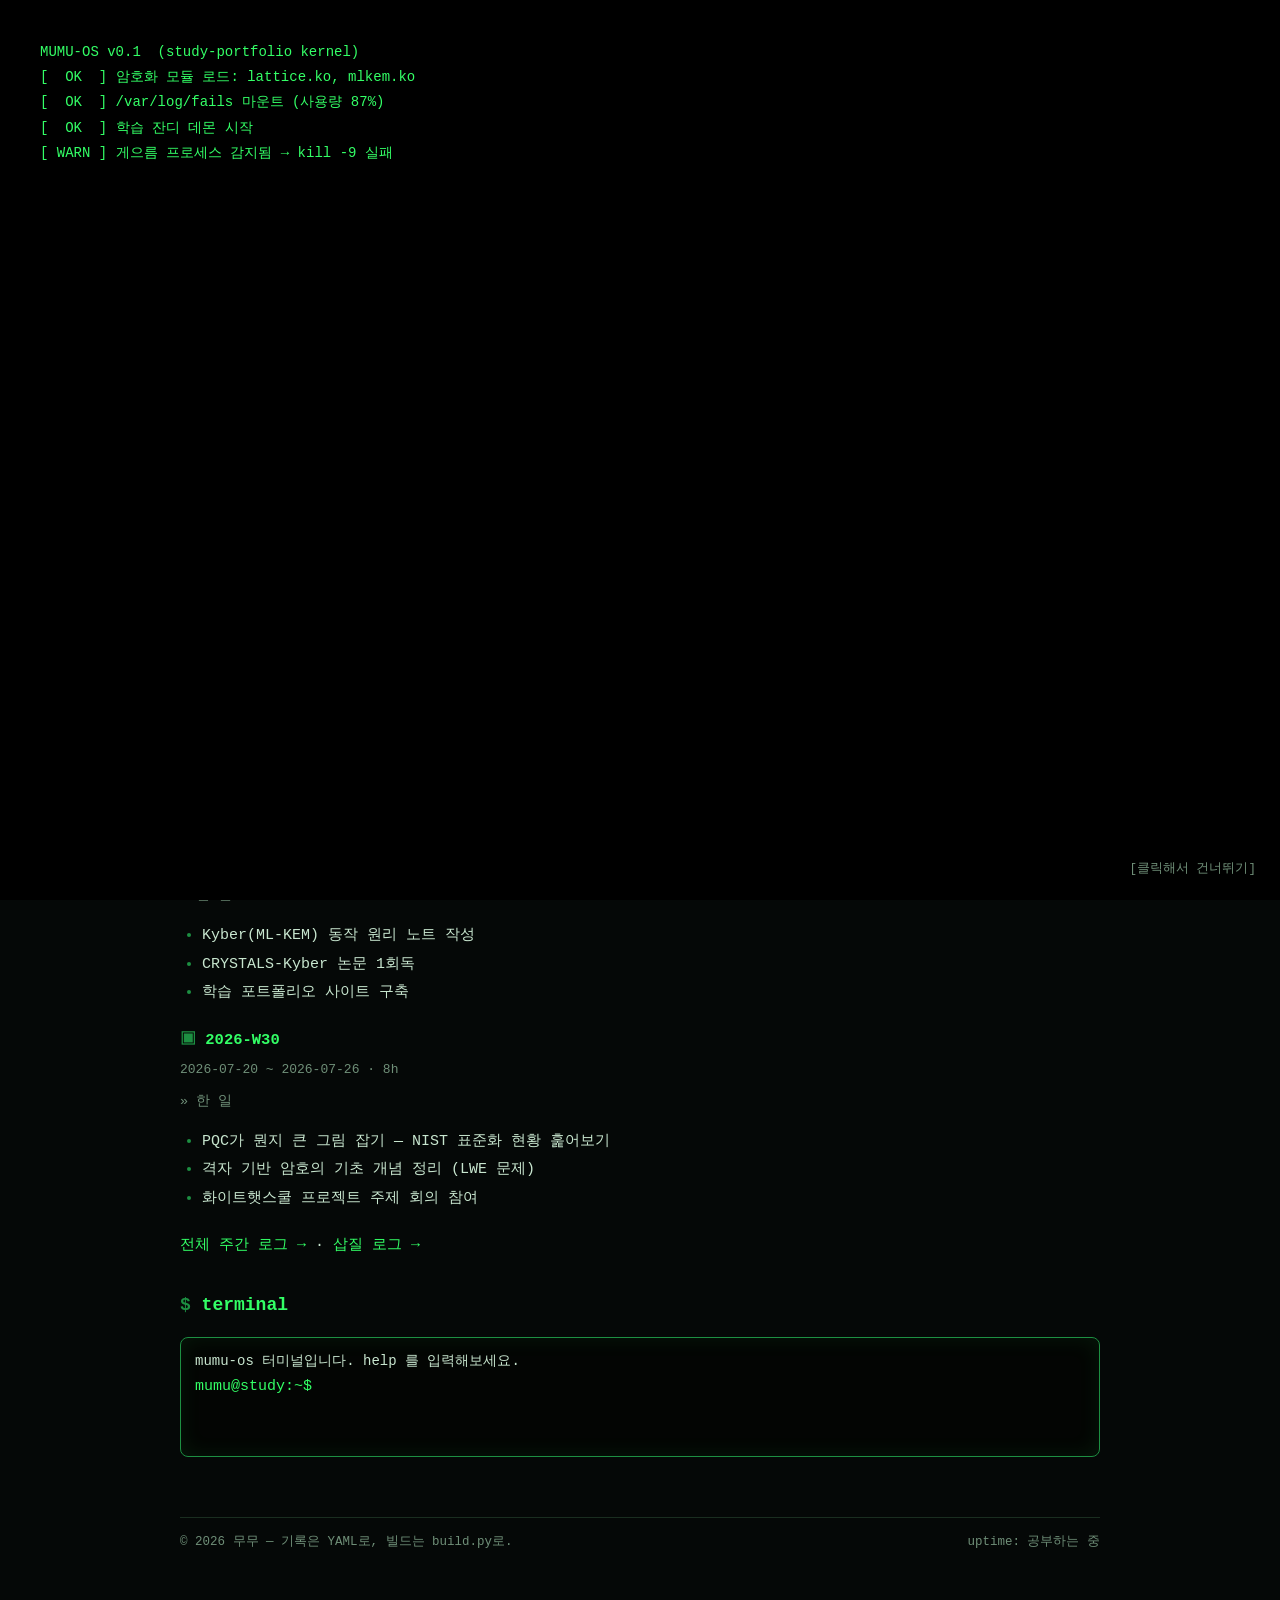
==== docs/index.html @ 10fd5789 "init: mumu-os study portfolio" ====
<!DOCTYPE html>
<html lang="ko">
<head>
<meta charset="utf-8">
<meta name="viewport" content="width=device-width, initial-scale=1">
<title>~/ — 무무 study log</title>
<link rel="stylesheet" href="assets/style.css">
</head>
<body>
<div id="boot"></div>
<div class="wrap">
<div class="titlebar">
  <span class="dot dot-r"></span><span class="dot dot-y"></span><span class="dot dot-g"></span>
  <span class="session">mumu@study: ~/</span>
</div>
<nav class="mainnav">
<a href="index.html" class="active">~/</a>
<a href="skills.html">skill-tree</a>
<a href="wiki/index.html">wiki/</a>
<a href="timeline.html">timeline</a>
<a href="logs.html">weekly.log</a>
<a href="fails.html">/var/log/fails</a>
<a href="me.html">~/.config/me</a>
<a href="about.html">whoami</a>
</nav>

<pre class="ascii"> __  __ _   _ __  __ _   _
|  \/  | | | |  \/  | | | |
| |\/| | | | | |\/| | | | |
| |  | | |_| | |  | | |_| |
|_|  |_|\___/|_|  |_|\___/  ── study log</pre>
<p class="subtitle">채소 무 해커의 학습 관제 센터 — 공부한 모든 것이 여기 기록됩니다.</p>

<div class="stats"><div class="stat"><div class="num">2</div><div class="lab">주간 로그</div></div><div class="stat"><div class="num">14</div><div class="lab">기록된 시간(h)</div></div><div class="stat"><div class="num">3</div><div class="lab">위키 노트</div></div><div class="stat"><div class="num">1</div><div class="lab">읽은 논문</div></div><div class="stat"><div class="num">1</div><div class="lab">삽질 기록</div></div></div>

<div class="panel"><p class="panel-title">학습 잔디</p><div class="heatmap"><div class="hm-cell" data-lv="0" data-tip="2026-W06: 기록 없음"></div><div class="hm-cell" data-lv="0" data-tip="2026-W07: 기록 없음"></div><div class="hm-cell" data-lv="0" data-tip="2026-W08: 기록 없음"></div><div class="hm-cell" data-lv="0" data-tip="2026-W09: 기록 없음"></div><div class="hm-cell" data-lv="0" data-tip="2026-W10: 기록 없음"></div><div class="hm-cell" data-lv="0" data-tip="2026-W11: 기록 없음"></div><div class="hm-cell" data-lv="0" data-tip="2026-W12: 기록 없음"></div><div class="hm-cell" data-lv="0" data-tip="2026-W13: 기록 없음"></div><div class="hm-cell" data-lv="0" data-tip="2026-W14: 기록 없음"></div><div class="hm-cell" data-lv="0" data-tip="2026-W15: 기록 없음"></div><div class="hm-cell" data-lv="0" data-tip="2026-W16: 기록 없음"></div><div class="hm-cell" data-lv="0" data-tip="2026-W17: 기록 없음"></div><div class="hm-cell" data-lv="0" data-tip="2026-W18: 기록 없음"></div><div class="hm-cell" data-lv="0" data-tip="2026-W19: 기록 없음"></div><div class="hm-cell" data-lv="0" data-tip="2026-W20: 기록 없음"></div><div class="hm-cell" data-lv="0" data-tip="2026-W21: 기록 없음"></div><div class="hm-cell" data-lv="0" data-tip="2026-W22: 기록 없음"></div><div class="hm-cell" data-lv="0" data-tip="2026-W23: 기록 없음"></div><div class="hm-cell" data-lv="0" data-tip="2026-W24: 기록 없음"></div><div class="hm-cell" data-lv="0" data-tip="2026-W25: 기록 없음"></div><div class="hm-cell" data-lv="0" data-tip="2026-W26: 기록 없음"></div><div class="hm-cell" data-lv="0" data-tip="2026-W27: 기록 없음"></div><div class="hm-cell" data-lv="0" data-tip="2026-W28: 기록 없음"></div><div class="hm-cell" data-lv="0" data-tip="2026-W29: 기록 없음"></div><div class="hm-cell" data-lv="3" data-tip="2026-W30: 8h"></div><div class="hm-cell" data-lv="2" data-tip="2026-W31: 6h"></div></div><div class="hm-legend">최근 26주 · 어두움=기록 없음 → 밝은 초록=8시간 이상 (잔디가 휑하다면, 그것도 데이터입니다)</div></div>

<div class="grid2">
  <div class="panel"><p class="panel-title">스킬 트리 진행률</p><div class="sk-progress"><span class="bar">████</span><span class="bar-empty">░░░░░░</span> 암호학 / PQC — 3/7 해금</div><div class="sk-progress"><span class="bar">██</span><span class="bar-empty">░░░░░░░░</span> 시스템 / 해킹 — 1/4 해금</div><div class="sk-progress"><span class="bar">███████</span><span class="bar-empty">░░░</span> CS 기초 — 2/3 해금</div>
    <p><a href="skills.html">전체 트리 보기 →</a></p></div>
  <div class="panel"><p class="panel-title">진행 중인 프로젝트</p>
    <ul class="loglist"><li><span class="date">2026-07 ~ 진행 중</span>화이트햇스쿨 3기 프로젝트 (주제 확정 전) <span class="t-tag">active</span></li><li><span class="date">2026-07-29</span>study-portfolio (이 사이트) <span class="t-tag">active</span></li></ul>
    <p><a href="timeline.html">타임라인 보기 →</a></p></div>
</div>

<h2>최근 로그</h2>
<div class="week-entry"><h3>2026-W31</h3><div class="week-meta">2026-07-27 ~ 2026-08-02 · 6h</div><h4>한 일</h4><ul><li>Kyber(ML-KEM) 동작 원리 노트 작성</li><li>CRYSTALS-Kyber 논문 1회독</li><li>학습 포트폴리오 사이트 구축</li></ul></div><div class="week-entry"><h3>2026-W30</h3><div class="week-meta">2026-07-20 ~ 2026-07-26 · 8h</div><h4>한 일</h4><ul><li>PQC가 뭔지 큰 그림 잡기 — NIST 표준화 현황 훑어보기</li><li>격자 기반 암호의 기초 개념 정리 (LWE 문제)</li><li>화이트햇스쿨 프로젝트 주제 회의 참여</li></ul></div>
<p><a href="logs.html">전체 주간 로그 →</a> · <a href="fails.html">삽질 로그 →</a></p>

<h2>terminal</h2>
<div class="term">
  <pre class="term-out" id="term-out"></pre>
  <form class="term-line" id="term-form"><span class="ps1">mumu@study:~$</span>
    <input class="term-input" id="term-in" autocomplete="off" spellcheck="false" aria-label="terminal input"></form>
</div>

<footer>
  <span>© 2026 무무 — 기록은 YAML로, 빌드는 build.py로.</span>
  <span>uptime: 공부하는 중</span>
</footer>
</div>
<!-- 뭔가 숨겨져 있습니다. 메인 화면의 터미널에서 ls -la -->
<script src="assets/main.js"></script>
</body>
</html>
---- docs/assets/style.css ----
/* ===== mumu-os terminal theme ===== */
:root {
  --green: #33ff66;
  --green-dim: #1d8f42;
  --green-faint: #0e3d20;
  --bg: #050807;
  --bg-panel: #0a100c;
  --bg-panel2: #0d1710;
  --fg: #c8e6cf;
  --fg-dim: #6f8f78;
  --amber: #ffcc66;
  --red: #ff5f56;
  --border: #1a2e20;
  --mono: "SF Mono", "JetBrains Mono", "D2Coding", "Menlo", "Consolas", monospace;
}

* { box-sizing: border-box; }

html { background: var(--bg); }

body {
  margin: 0;
  font-family: var(--mono);
  background: var(--bg);
  color: var(--fg);
  font-size: 15px;
  line-height: 1.7;
  min-height: 100vh;
}

/* subtle CRT scanlines — decorative only, must not hurt readability */
body::after {
  content: "";
  position: fixed;
  inset: 0;
  pointer-events: none;
  background: repeating-linear-gradient(
    0deg, rgba(0,0,0,0.10) 0px, rgba(0,0,0,0.10) 1px,
    transparent 1px, transparent 3px);
  z-index: 9999;
  opacity: .35;
}

pre, code, kbd, input, textarea, button { font-family: var(--mono); }

a { color: var(--green); text-decoration: none; }
a:hover { background: var(--green); color: #000; }

.wrap { max-width: 960px; margin: 0 auto; padding: 24px 20px 80px; }

/* ===== top bar ===== */
.titlebar {
  display: flex; align-items: center; gap: 8px;
  border: 1px solid var(--border);
  border-bottom: none;
  background: var(--bg-panel);
  padding: 8px 14px;
  border-radius: 8px 8px 0 0;
  font-size: 13px; color: var(--fg-dim);
}
.titlebar .dot { width: 11px; height: 11px; border-radius: 50%; display: inline-block; }
.dot-r { background: var(--red); } .dot-y { background: var(--amber); } .dot-g { background: var(--green); }
.titlebar .session { margin-left: 10px; }

nav.mainnav {
  border: 1px solid var(--border);
  background: var(--bg-panel);
  padding: 10px 14px;
  border-radius: 0 0 8px 8px;
  margin-bottom: 28px;
  display: flex; flex-wrap: wrap; gap: 4px 14px;
  font-size: 14px;
}
nav.mainnav a { color: var(--fg-dim); padding: 1px 4px; }
nav.mainnav a:hover { color: #000; background: var(--green); }
nav.mainnav a.active { color: var(--green); }
nav.mainnav a.active::before { content: "▸ "; }

/* ===== headings & prompt ===== */
h1, h2, h3 { color: var(--green); font-weight: 600; line-height: 1.35; }
h1 { font-size: 22px; margin: 30px 0 12px; }
h2 { font-size: 18px; margin: 34px 0 10px; }
h3 { font-size: 15.5px; margin: 24px 0 8px; color: var(--fg); }
h2::before, h1.prompt::before { content: "$ "; color: var(--green-dim); }

.subtitle { color: var(--fg-dim); margin-top: -6px; font-size: 14px; }

/* ===== panels ===== */
.panel {
  border: 1px solid var(--border);
  background: var(--bg-panel);
  border-radius: 8px;
  padding: 16px 18px;
  margin: 14px 0;
}
.panel .panel-title {
  color: var(--green-dim); font-size: 13px; letter-spacing: .06em;
  margin: 0 0 10px; text-transform: lowercase;
}
.panel .panel-title::before { content: "── "; }
.panel .panel-title::after { content: " ──"; }

.grid2 { display: grid; grid-template-columns: 1fr 1fr; gap: 14px; }
@media (max-width: 720px) { .grid2 { grid-template-columns: 1fr; } }

/* ===== ascii logo & mascot ===== */
pre.ascii {
  color: var(--green);
  text-shadow: 0 0 8px rgba(51,255,102,.45);
  font-family: "Menlo", "Consolas", "Courier New", monospace;
  line-height: 1.25;
  font-size: 15px;
  margin: 6px 0;
  overflow-x: auto;
}
pre.ascii.mascot { color: var(--fg); text-shadow: none; }
pre.ascii.mascot .leaf { color: var(--green); }

/* ===== stats row ===== */
.stats { display: flex; flex-wrap: wrap; gap: 12px; margin: 18px 0; }
.stat {
  flex: 1 1 120px;
  border: 1px solid var(--border);
  background: var(--bg-panel);
  border-radius: 8px; padding: 12px 14px;
}
.stat .num { font-size: 24px; color: var(--green); }
.stat .lab { font-size: 12.5px; color: var(--fg-dim); }

/* ===== heatmap ===== */
.heatmap { display: flex; gap: 4px; flex-wrap: wrap; align-items: flex-end; }
.hm-cell {
  width: 18px; height: 18px; border-radius: 3px;
  background: var(--green-faint);
  border: 1px solid var(--border);
  position: relative;
}
.hm-cell[data-lv="0"] { background: #0b120d; }
.hm-cell[data-lv="1"] { background: var(--green-faint); }
.hm-cell[data-lv="2"] { background: var(--green-dim); }
.hm-cell[data-lv="3"] { background: var(--green); box-shadow: 0 0 6px rgba(51,255,102,.5); }
.hm-cell:hover::after {
  content: attr(data-tip);
  position: absolute; bottom: 24px; left: 50%; transform: translateX(-50%);
  background: #000; color: var(--fg); border: 1px solid var(--border);
  padding: 3px 8px; font-size: 12px; white-space: nowrap; border-radius: 4px;
  z-index: 10;
}
.hm-legend { font-size: 12px; color: var(--fg-dim); margin-top: 6px; }

/* ===== lists / logs ===== */
ul { padding-left: 22px; }
li { margin: 3px 0; }
li::marker { color: var(--green-dim); }

.loglist { list-style: none; padding: 0; }
.loglist li { margin: 6px 0; }
.loglist .date { color: var(--fg-dim); margin-right: 10px; font-size: 13px; }

/* weekly log entry */
.week-entry { margin: 22px 0; }
.week-entry h3 { color: var(--green); }
.week-entry h3::before { content: "▣ "; color: var(--green-dim); }
.week-meta { color: var(--fg-dim); font-size: 13px; margin-bottom: 6px; }
.week-entry h4 { margin: 10px 0 2px; font-size: 13.5px; color: var(--fg-dim); font-weight: 400; }
.week-entry h4::before { content: "» "; }

/* ===== fails: log viewer ===== */
.faillog { border: 1px solid var(--border); background: #070b08; border-radius: 8px; padding: 6px 0; }
.faillog details { border-bottom: 1px dashed var(--border); padding: 8px 16px; }
.faillog details:last-child { border-bottom: none; }
.faillog summary { cursor: pointer; list-style: none; }
.faillog summary::-webkit-details-marker { display: none; }
.faillog summary .lv { color: var(--red); }
.faillog summary .ts { color: var(--fg-dim); }
.faillog summary:hover { color: var(--green); }
.faillog .body { margin: 8px 0 4px 12px; border-left: 2px solid var(--border); padding-left: 14px; }
.faillog .body b { color: var(--amber); font-weight: 400; }

/* ===== timeline ===== */
.timeline { list-style: none; padding: 0; margin: 20px 0; position: relative; }
.timeline::before {
  content: ""; position: absolute; left: 7px; top: 4px; bottom: 4px;
  width: 2px; background: var(--border);
}
.timeline li { padding: 0 0 22px 30px; position: relative; }
.timeline li::before {
  content: ""; position: absolute; left: 1px; top: 6px;
  width: 10px; height: 10px; border-radius: 50%;
  background: var(--bg); border: 2px solid var(--green-dim);
}
.timeline li.t-active::before { background: var(--green); border-color: var(--green); box-shadow: 0 0 8px rgba(51,255,102,.6); }
.timeline .t-date { color: var(--fg-dim); font-size: 13px; }
.timeline .t-tag { font-size: 12px; border: 1px solid var(--border); border-radius: 4px; padding: 0 6px; color: var(--fg-dim); margin-left: 8px; }
.timeline .t-title { color: var(--fg); }
.timeline .t-desc { color: var(--fg-dim); font-size: 13.5px; margin-top: 2px; }

/* ===== skill tree ===== */
.skilltree-svg { width: 100%; overflow-x: auto; }
.skilltree-svg svg { display: block; margin: 0 auto; }
.sk-node rect { fill: var(--bg-panel2); stroke: var(--border); rx: 6px; }
.sk-node text { fill: var(--fg-dim); font-family: var(--mono); font-size: 12.5px; }
.sk-node.done rect { fill: var(--green-faint); stroke: var(--green-dim); }
.sk-node.done text { fill: var(--green); }
.sk-node.learning rect { stroke: var(--green); animation: pulse 2s infinite; }
.sk-node.learning text { fill: var(--fg); }
.sk-node.locked rect { stroke-dasharray: 4 3; }
.sk-node.locked text { fill: #3d4f43; }
.sk-node a:hover rect { fill: var(--green-dim); }
.sk-edge { stroke: var(--border); stroke-width: 1.5; }
.sk-branch-label { fill: var(--green-dim); font-size: 13px; letter-spacing: .08em; }
@keyframes pulse {
  0%, 100% { stroke-opacity: 1; }
  50% { stroke-opacity: .35; }
}
.sk-progress { margin: 4px 0; font-size: 13.5px; }
.sk-progress .bar { color: var(--green); }
.sk-progress .bar-empty { color: #26382c; }

/* ===== wiki ===== */
.wiki-body { max-width: 760px; }
.wiki-body code, .me-conf code {
  background: var(--bg-panel2); border: 1px solid var(--border);
  border-radius: 4px; padding: 1px 5px; font-size: 13.5px;
}
.wiki-body pre { background: var(--bg-panel2); border: 1px solid var(--border); border-radius: 8px; padding: 12px 14px; overflow-x: auto; }
.wiki-body pre code { background: none; border: none; padding: 0; }
.wiki-body table { border-collapse: collapse; margin: 14px 0; }
.wiki-body th, .wiki-body td { border: 1px solid var(--border); padding: 6px 12px; font-size: 14px; }
.wiki-body th { color: var(--green); background: var(--bg-panel); }
.wiki-body blockquote { border-left: 3px solid var(--green-dim); margin: 12px 0; padding: 2px 16px; color: var(--fg-dim); }
a.wikilink::before { content: "[["; color: var(--green-dim); }
a.wikilink::after { content: "]]"; color: var(--green-dim); }
.backlinks { margin-top: 40px; }
.tagchip { font-size: 12px; border: 1px solid var(--border); border-radius: 10px; padding: 1px 9px; color: var(--fg-dim); margin-right: 6px; }

/* ===== me.html dotfiles ===== */
.me-conf {
  border: 1px solid var(--border); background: #070b08;
  border-radius: 8px; margin: 16px 0; overflow: hidden;
}
.me-conf .filehead {
  background: var(--bg-panel); padding: 6px 14px; font-size: 13px;
  color: var(--fg-dim); border-bottom: 1px solid var(--border);
}
.me-conf .filehead::before { content: "# ~/.config/me/"; color: var(--green-dim); }
.me-conf ul { list-style: none; margin: 10px 0; padding: 0 16px; }
.me-conf li::before { content: "─ "; color: var(--green-dim); }
.me-conf li.comment { color: var(--fg-dim); }
.me-conf li.comment::before { content: ""; }

/* ===== fake terminal ===== */
.term {
  border: 1px solid var(--green-dim);
  background: #030503;
  border-radius: 8px;
  padding: 12px 14px;
  margin: 20px 0;
  min-height: 120px;
  box-shadow: 0 0 22px rgba(51,255,102,.08) inset;
}
.term-out { white-space: pre-wrap; font-size: 14px; margin: 0; max-height: 300px; overflow-y: auto; }
.term-line { display: flex; align-items: baseline; gap: 6px; }
.term-line .ps1 { color: var(--green); white-space: nowrap; }
.term-input {
  flex: 1; background: none; border: none; outline: none;
  color: var(--fg); font-family: var(--mono); font-size: 14px; caret-color: var(--green);
}

/* ===== boot overlay ===== */
#boot {
  position: fixed; inset: 0; background: #000; z-index: 10000;
  padding: 40px; font-size: 14px; color: var(--green);
  cursor: pointer;
}
#boot pre { margin: 0; line-height: 1.8; }
#boot .skip { position: absolute; bottom: 20px; right: 24px; color: var(--fg-dim); font-size: 12.5px; }
.cursor::after { content: "█"; animation: blink 1s steps(1) infinite; }
@keyframes blink { 50% { opacity: 0; } }

/* ===== mascot dance (konami) ===== */
#mascot-dance {
  position: fixed; bottom: 10px; right: 16px; z-index: 10001;
  display: none;
}
#mascot-dance.on { display: block; animation: bounce .5s infinite alternate; }
@keyframes bounce { from { transform: translateY(0) rotate(-4deg); } to { transform: translateY(-16px) rotate(4deg); } }

/* ===== footer ===== */
footer {
  margin-top: 60px; border-top: 1px solid var(--border);
  padding-top: 14px; color: var(--fg-dim); font-size: 12.5px;
  display: flex; justify-content: space-between; flex-wrap: wrap; gap: 6px;
}

::selection { background: var(--green); color: #000; }
::-webkit-scrollbar { width: 10px; height: 10px; }
::-webkit-scrollbar-thumb { background: var(--border); border-radius: 5px; }
::-webkit-scrollbar-track { background: var(--bg); }
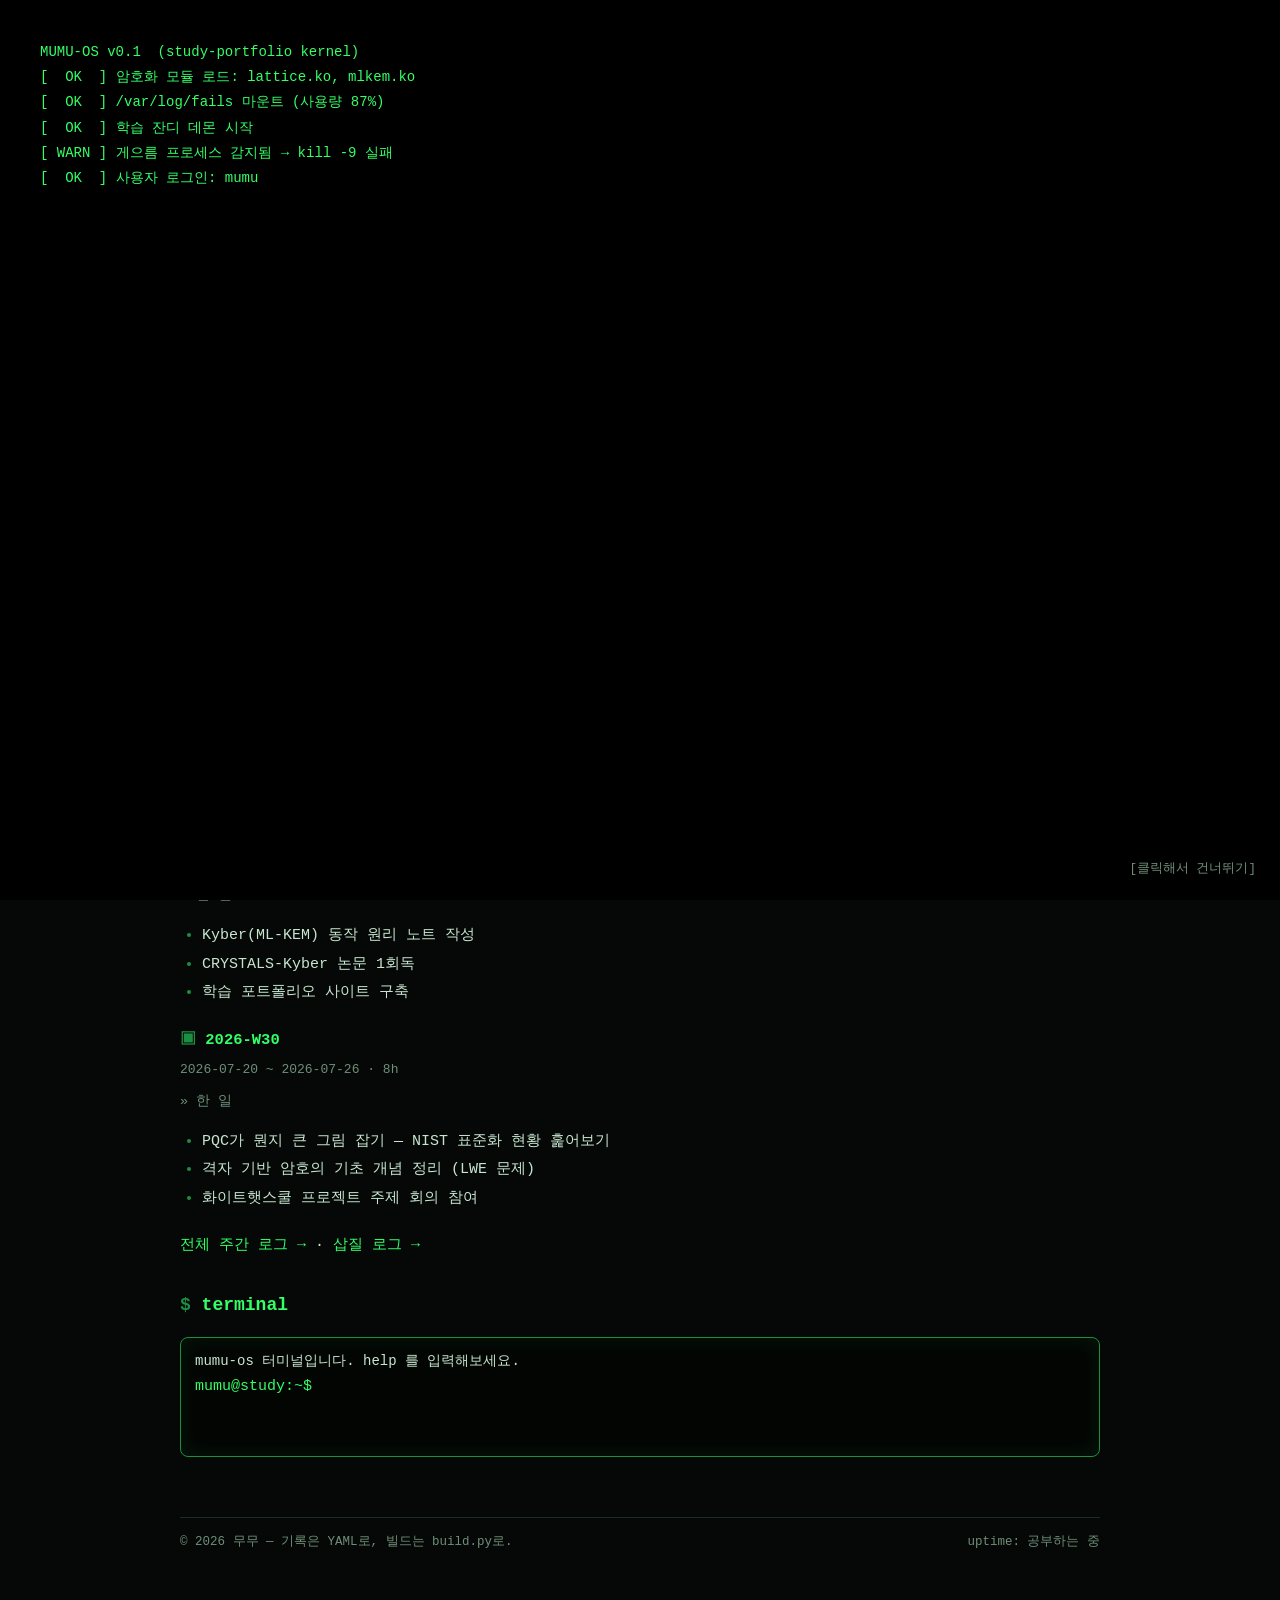
==== commit d23234fc: "skills: 트리 구조를 로드맵 원본대로 수정하고 Tools 브랜치 추가 - 암호 수학에서 블록 암호·해시와 전자 서명·공개키 암호 3갈래로 분기 - 해시와 전자 서명 + 타원 " ====
--- a/docs/index.html
+++ b/docs/index.html
@@ -29,14 +29,14 @@
 | |\/| | | | | |\/| | | | |
 | |  | | |_| | |  | | |_| |
 |_|  |_|\___/|_|  |_|\___/  ── study log</pre>
-<p class="subtitle">채소 무 해커의 학습 관제 센터 — 공부한 모든 것이 여기 기록됩니다.</p>
+<p class="subtitle">무의 학습 관제 센터 — 공부한 모든 것이 여기 기록됩니다.</p>
 
 <div class="stats"><div class="stat"><div class="num">2</div><div class="lab">주간 로그</div></div><div class="stat"><div class="num">14</div><div class="lab">기록된 시간(h)</div></div><div class="stat"><div class="num">3</div><div class="lab">위키 노트</div></div><div class="stat"><div class="num">1</div><div class="lab">읽은 논문</div></div><div class="stat"><div class="num">1</div><div class="lab">삽질 기록</div></div></div>
 
 <div class="panel"><p class="panel-title">학습 잔디</p><div class="heatmap"><div class="hm-cell" data-lv="0" data-tip="2026-W06: 기록 없음"></div><div class="hm-cell" data-lv="0" data-tip="2026-W07: 기록 없음"></div><div class="hm-cell" data-lv="0" data-tip="2026-W08: 기록 없음"></div><div class="hm-cell" data-lv="0" data-tip="2026-W09: 기록 없음"></div><div class="hm-cell" data-lv="0" data-tip="2026-W10: 기록 없음"></div><div class="hm-cell" data-lv="0" data-tip="2026-W11: 기록 없음"></div><div class="hm-cell" data-lv="0" data-tip="2026-W12: 기록 없음"></div><div class="hm-cell" data-lv="0" data-tip="2026-W13: 기록 없음"></div><div class="hm-cell" data-lv="0" data-tip="2026-W14: 기록 없음"></div><div class="hm-cell" data-lv="0" data-tip="2026-W15: 기록 없음"></div><div class="hm-cell" data-lv="0" data-tip="2026-W16: 기록 없음"></div><div class="hm-cell" data-lv="0" data-tip="2026-W17: 기록 없음"></div><div class="hm-cell" data-lv="0" data-tip="2026-W18: 기록 없음"></div><div class="hm-cell" data-lv="0" data-tip="2026-W19: 기록 없음"></div><div class="hm-cell" data-lv="0" data-tip="2026-W20: 기록 없음"></div><div class="hm-cell" data-lv="0" data-tip="2026-W21: 기록 없음"></div><div class="hm-cell" data-lv="0" data-tip="2026-W22: 기록 없음"></div><div class="hm-cell" data-lv="0" data-tip="2026-W23: 기록 없음"></div><div class="hm-cell" data-lv="0" data-tip="2026-W24: 기록 없음"></div><div class="hm-cell" data-lv="0" data-tip="2026-W25: 기록 없음"></div><div class="hm-cell" data-lv="0" data-tip="2026-W26: 기록 없음"></div><div class="hm-cell" data-lv="0" data-tip="2026-W27: 기록 없음"></div><div class="hm-cell" data-lv="0" data-tip="2026-W28: 기록 없음"></div><div class="hm-cell" data-lv="0" data-tip="2026-W29: 기록 없음"></div><div class="hm-cell" data-lv="3" data-tip="2026-W30: 8h"></div><div class="hm-cell" data-lv="2" data-tip="2026-W31: 6h"></div></div><div class="hm-legend">최근 26주 · 어두움=기록 없음 → 밝은 초록=8시간 이상 (잔디가 휑하다면, 그것도 데이터입니다)</div></div>
 
 <div class="grid2">
-  <div class="panel"><p class="panel-title">스킬 트리 진행률</p><div class="sk-progress"><span class="bar">████</span><span class="bar-empty">░░░░░░</span> 암호학 / PQC — 3/7 해금</div><div class="sk-progress"><span class="bar">██</span><span class="bar-empty">░░░░░░░░</span> 시스템 / 해킹 — 1/4 해금</div><div class="sk-progress"><span class="bar">███████</span><span class="bar-empty">░░░</span> CS 기초 — 2/3 해금</div>
+  <div class="panel"><p class="panel-title">스킬 트리 진행률</p><div class="sk-progress"><span class="bar"></span><span class="bar-empty">░░░░░░░░░░</span> Cryptography — 0/7 해금</div><div class="sk-progress"><span class="bar"></span><span class="bar-empty">░░░░░░░░░░</span> Tools — 0/5 해금</div>
     <p><a href="skills.html">전체 트리 보기 →</a></p></div>
   <div class="panel"><p class="panel-title">진행 중인 프로젝트</p>
     <ul class="loglist"><li><span class="date">2026-07 ~ 진행 중</span>화이트햇스쿨 3기 프로젝트 (주제 확정 전) <span class="t-tag">active</span></li><li><span class="date">2026-07-29</span>study-portfolio (이 사이트) <span class="t-tag">active</span></li></ul>
--- a/docs/assets/style.css
+++ b/docs/assets/style.css
@@ -197,7 +197,8 @@
 
 /* ===== skill tree ===== */
 .skilltree-svg { width: 100%; overflow-x: auto; }
-.skilltree-svg svg { display: block; margin: 0 auto; }
+.skilltree-svg svg { display: block; margin: 0 auto 18px; }
+.skilltree-svg svg:last-child { margin-bottom: 0; }
 .sk-node rect { fill: var(--bg-panel2); stroke: var(--border); rx: 6px; }
 .sk-node text { fill: var(--fg-dim); font-family: var(--mono); font-size: 12.5px; }
 .sk-node.done rect { fill: var(--green-faint); stroke: var(--green-dim); }
@@ -205,7 +206,7 @@
 .sk-node.learning rect { stroke: var(--green); animation: pulse 2s infinite; }
 .sk-node.learning text { fill: var(--fg); }
 .sk-node.locked rect { stroke-dasharray: 4 3; }
-.sk-node.locked text { fill: #3d4f43; }
+.sk-node.locked text { fill: var(--fg-dim); }
 .sk-node a:hover rect { fill: var(--green-dim); }
 .sk-edge { stroke: var(--border); stroke-width: 1.5; }
 .sk-branch-label { fill: var(--green-dim); font-size: 13px; letter-spacing: .08em; }
@@ -216,6 +217,11 @@
 .sk-progress { margin: 4px 0; font-size: 13.5px; }
 .sk-progress .bar { color: var(--green); }
 .sk-progress .bar-empty { color: #26382c; }
+
+.sk-topics { margin: 0 0 16px; }
+.sk-topics:last-child { margin-bottom: 0; }
+.sk-topics-head { color: var(--fg); font-size: 14px; margin-bottom: 6px; }
+.sk-topics .tagchip { display: inline-block; margin: 0 6px 6px 0; }
 
 /* ===== wiki ===== */
 .wiki-body { max-width: 760px; }
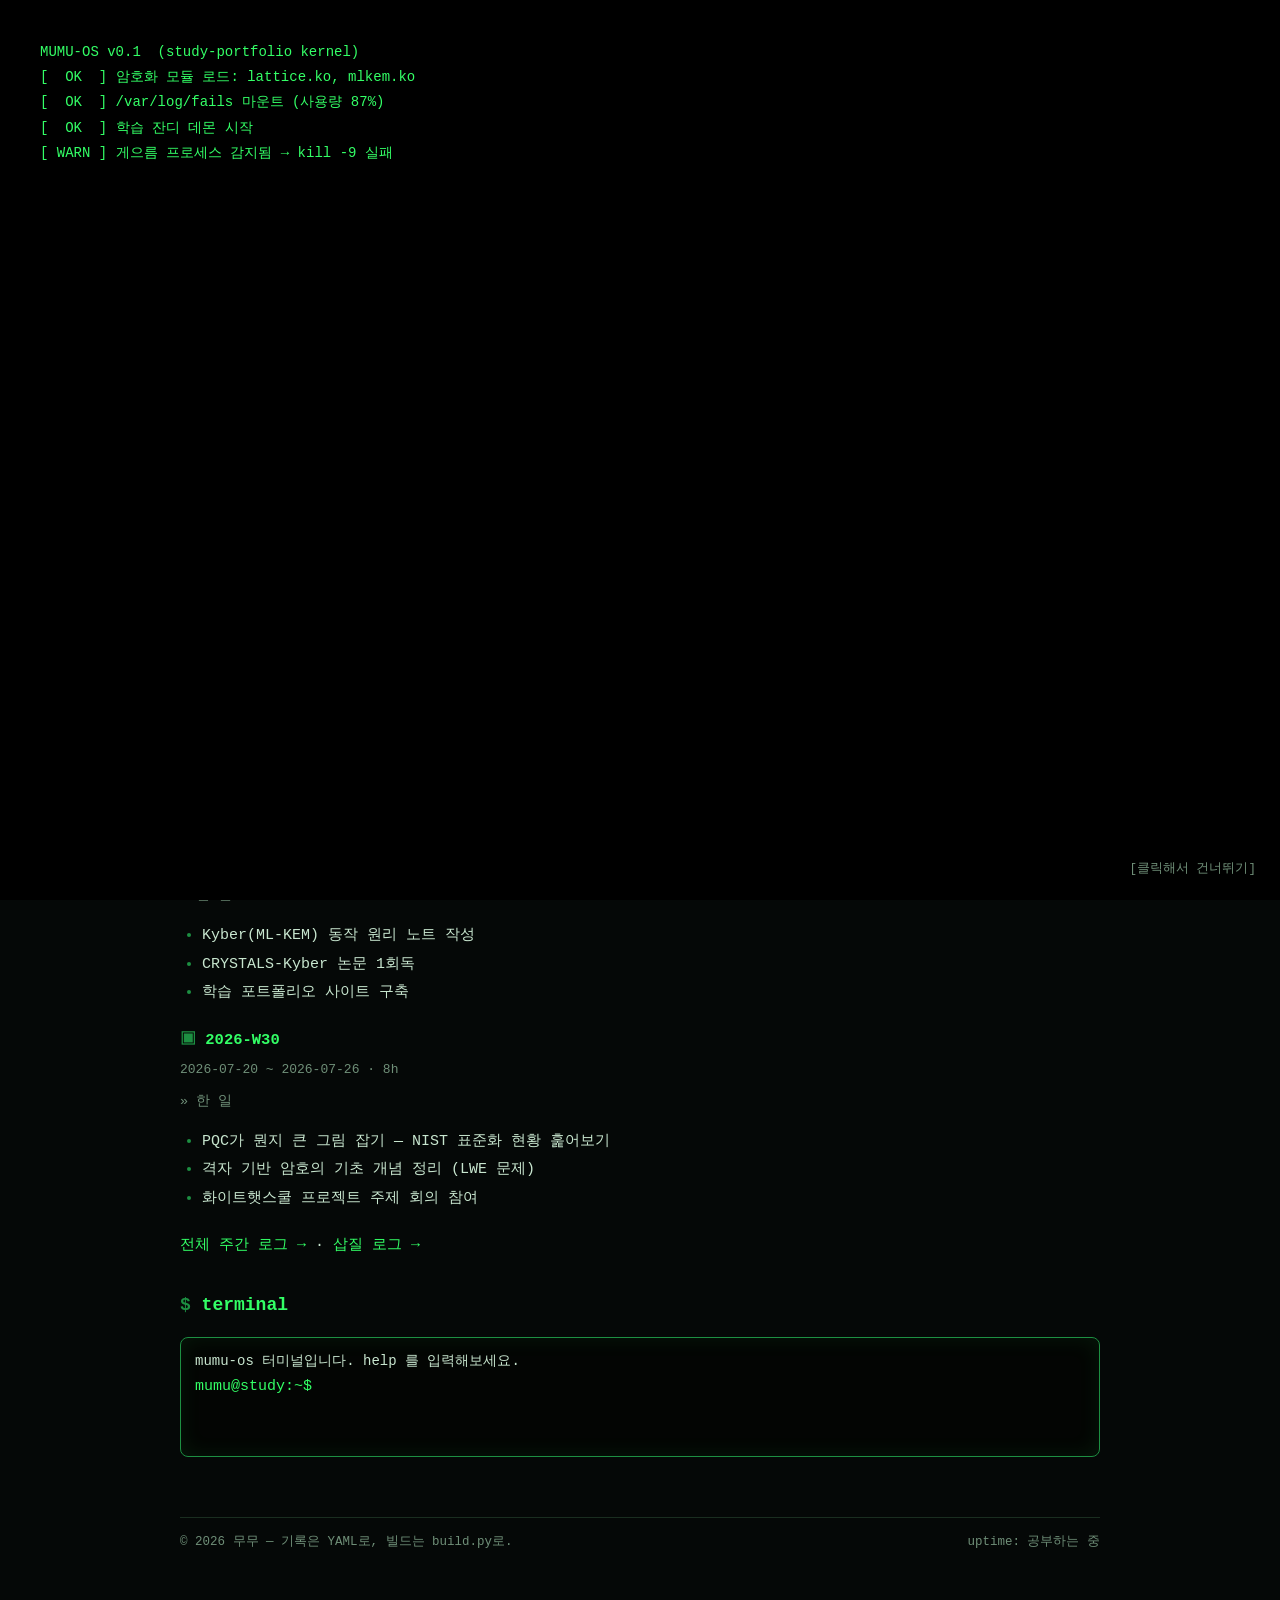
==== commit ac0ac10d: "notes: 옵시디언 볼트를 data/notes 로 직접 연동 build.py 가 옵시디언 문법을 그대로 해석하도록 변경: - 하위 폴더 재귀 스캔, `_`/`.` 폴더는 제외 -" ====
--- a/docs/index.html
+++ b/docs/index.html
@@ -33,10 +33,10 @@
 
 <div class="stats"><div class="stat"><div class="num">2</div><div class="lab">주간 로그</div></div><div class="stat"><div class="num">14</div><div class="lab">기록된 시간(h)</div></div><div class="stat"><div class="num">3</div><div class="lab">위키 노트</div></div><div class="stat"><div class="num">1</div><div class="lab">읽은 논문</div></div><div class="stat"><div class="num">1</div><div class="lab">삽질 기록</div></div></div>
 
-<div class="panel"><p class="panel-title">학습 잔디</p><div class="heatmap"><div class="hm-cell" data-lv="0" data-tip="2026-W06: 기록 없음"></div><div class="hm-cell" data-lv="0" data-tip="2026-W07: 기록 없음"></div><div class="hm-cell" data-lv="0" data-tip="2026-W08: 기록 없음"></div><div class="hm-cell" data-lv="0" data-tip="2026-W09: 기록 없음"></div><div class="hm-cell" data-lv="0" data-tip="2026-W10: 기록 없음"></div><div class="hm-cell" data-lv="0" data-tip="2026-W11: 기록 없음"></div><div class="hm-cell" data-lv="0" data-tip="2026-W12: 기록 없음"></div><div class="hm-cell" data-lv="0" data-tip="2026-W13: 기록 없음"></div><div class="hm-cell" data-lv="0" data-tip="2026-W14: 기록 없음"></div><div class="hm-cell" data-lv="0" data-tip="2026-W15: 기록 없음"></div><div class="hm-cell" data-lv="0" data-tip="2026-W16: 기록 없음"></div><div class="hm-cell" data-lv="0" data-tip="2026-W17: 기록 없음"></div><div class="hm-cell" data-lv="0" data-tip="2026-W18: 기록 없음"></div><div class="hm-cell" data-lv="0" data-tip="2026-W19: 기록 없음"></div><div class="hm-cell" data-lv="0" data-tip="2026-W20: 기록 없음"></div><div class="hm-cell" data-lv="0" data-tip="2026-W21: 기록 없음"></div><div class="hm-cell" data-lv="0" data-tip="2026-W22: 기록 없음"></div><div class="hm-cell" data-lv="0" data-tip="2026-W23: 기록 없음"></div><div class="hm-cell" data-lv="0" data-tip="2026-W24: 기록 없음"></div><div class="hm-cell" data-lv="0" data-tip="2026-W25: 기록 없음"></div><div class="hm-cell" data-lv="0" data-tip="2026-W26: 기록 없음"></div><div class="hm-cell" data-lv="0" data-tip="2026-W27: 기록 없음"></div><div class="hm-cell" data-lv="0" data-tip="2026-W28: 기록 없음"></div><div class="hm-cell" data-lv="0" data-tip="2026-W29: 기록 없음"></div><div class="hm-cell" data-lv="3" data-tip="2026-W30: 8h"></div><div class="hm-cell" data-lv="2" data-tip="2026-W31: 6h"></div></div><div class="hm-legend">최근 26주 · 어두움=기록 없음 → 밝은 초록=8시간 이상 (잔디가 휑하다면, 그것도 데이터입니다)</div></div>
+<div class="panel"><p class="panel-title">학습 잔디</p><div class="heatmap"><div class="hm-cell" data-lv="0" data-tip="2026-W09: 기록 없음"></div><div class="hm-cell" data-lv="0" data-tip="2026-W10: 기록 없음"></div><div class="hm-cell" data-lv="0" data-tip="2026-W11: 기록 없음"></div><div class="hm-cell" data-lv="0" data-tip="2026-W12: 기록 없음"></div><div class="hm-cell" data-lv="0" data-tip="2026-W13: 기록 없음"></div><div class="hm-cell" data-lv="0" data-tip="2026-W14: 기록 없음"></div><div class="hm-cell" data-lv="0" data-tip="2026-W15: 기록 없음"></div><div class="hm-cell" data-lv="0" data-tip="2026-W16: 기록 없음"></div><div class="hm-cell" data-lv="0" data-tip="2026-W17: 기록 없음"></div><div class="hm-cell" data-lv="0" data-tip="2026-W18: 기록 없음"></div><div class="hm-cell" data-lv="0" data-tip="2026-W19: 기록 없음"></div><div class="hm-cell" data-lv="0" data-tip="2026-W20: 기록 없음"></div><div class="hm-cell" data-lv="0" data-tip="2026-W21: 기록 없음"></div><div class="hm-cell" data-lv="0" data-tip="2026-W22: 기록 없음"></div><div class="hm-cell" data-lv="0" data-tip="2026-W23: 기록 없음"></div><div class="hm-cell" data-lv="0" data-tip="2026-W24: 기록 없음"></div><div class="hm-cell" data-lv="0" data-tip="2026-W25: 기록 없음"></div><div class="hm-cell" data-lv="0" data-tip="2026-W26: 기록 없음"></div><div class="hm-cell" data-lv="0" data-tip="2026-W27: 기록 없음"></div><div class="hm-cell" data-lv="0" data-tip="2026-W28: 기록 없음"></div><div class="hm-cell" data-lv="0" data-tip="2026-W29: 기록 없음"></div><div class="hm-cell" data-lv="3" data-tip="2026-W30: 8h"></div><div class="hm-cell" data-lv="2" data-tip="2026-W31: 6h"></div><div class="hm-cell" data-lv="0" data-tip="2026-W32: 기록 없음"></div><div class="hm-cell" data-lv="0" data-tip="2026-W33: 기록 없음"></div><div class="hm-cell" data-lv="0" data-tip="2026-W34: 기록 없음"></div></div><div class="hm-legend">최근 26주 · 어두움=기록 없음 → 밝은 초록=8시간 이상 (잔디가 휑하다면, 그것도 데이터입니다)</div></div>
 
 <div class="grid2">
-  <div class="panel"><p class="panel-title">스킬 트리 진행률</p><div class="sk-progress"><span class="bar"></span><span class="bar-empty">░░░░░░░░░░</span> Cryptography — 0/7 해금</div><div class="sk-progress"><span class="bar"></span><span class="bar-empty">░░░░░░░░░░</span> Tools — 0/5 해금</div>
+  <div class="panel"><p class="panel-title">스킬 트리 진행률</p><div class="sk-progress"><span class="bar"></span><span class="bar-empty">░░░░░░░░░░</span> Cryptography — 0/7 해금</div><div class="sk-progress"><span class="bar"></span><span class="bar-empty">░░░░░░░░░░</span> Tools — 0/1 해금</div>
     <p><a href="skills.html">전체 트리 보기 →</a></p></div>
   <div class="panel"><p class="panel-title">진행 중인 프로젝트</p>
     <ul class="loglist"><li><span class="date">2026-07 ~ 진행 중</span>화이트햇스쿨 3기 프로젝트 (주제 확정 전) <span class="t-tag">active</span></li><li><span class="date">2026-07-29</span>study-portfolio (이 사이트) <span class="t-tag">active</span></li></ul>
--- a/docs/assets/style.css
+++ b/docs/assets/style.css
@@ -303,3 +303,18 @@
 ::-webkit-scrollbar { width: 10px; height: 10px; }
 ::-webkit-scrollbar-thumb { background: var(--border); border-radius: 5px; }
 ::-webkit-scrollbar-track { background: var(--bg); }
+
+/* 옵시디언에서 넘어온 노트 요소 */
+.wiki-body img {
+  max-width: 100%;
+  height: auto;
+  border: 1px solid var(--border);
+  border-radius: 6px;
+  margin: 12px 0;
+}
+.wikilink-missing {
+  color: var(--red);
+  border-bottom: 1px dotted var(--red);
+  opacity: .85;
+}
+.wiki-body h2, .wiki-body h3 { scroll-margin-top: 20px; }
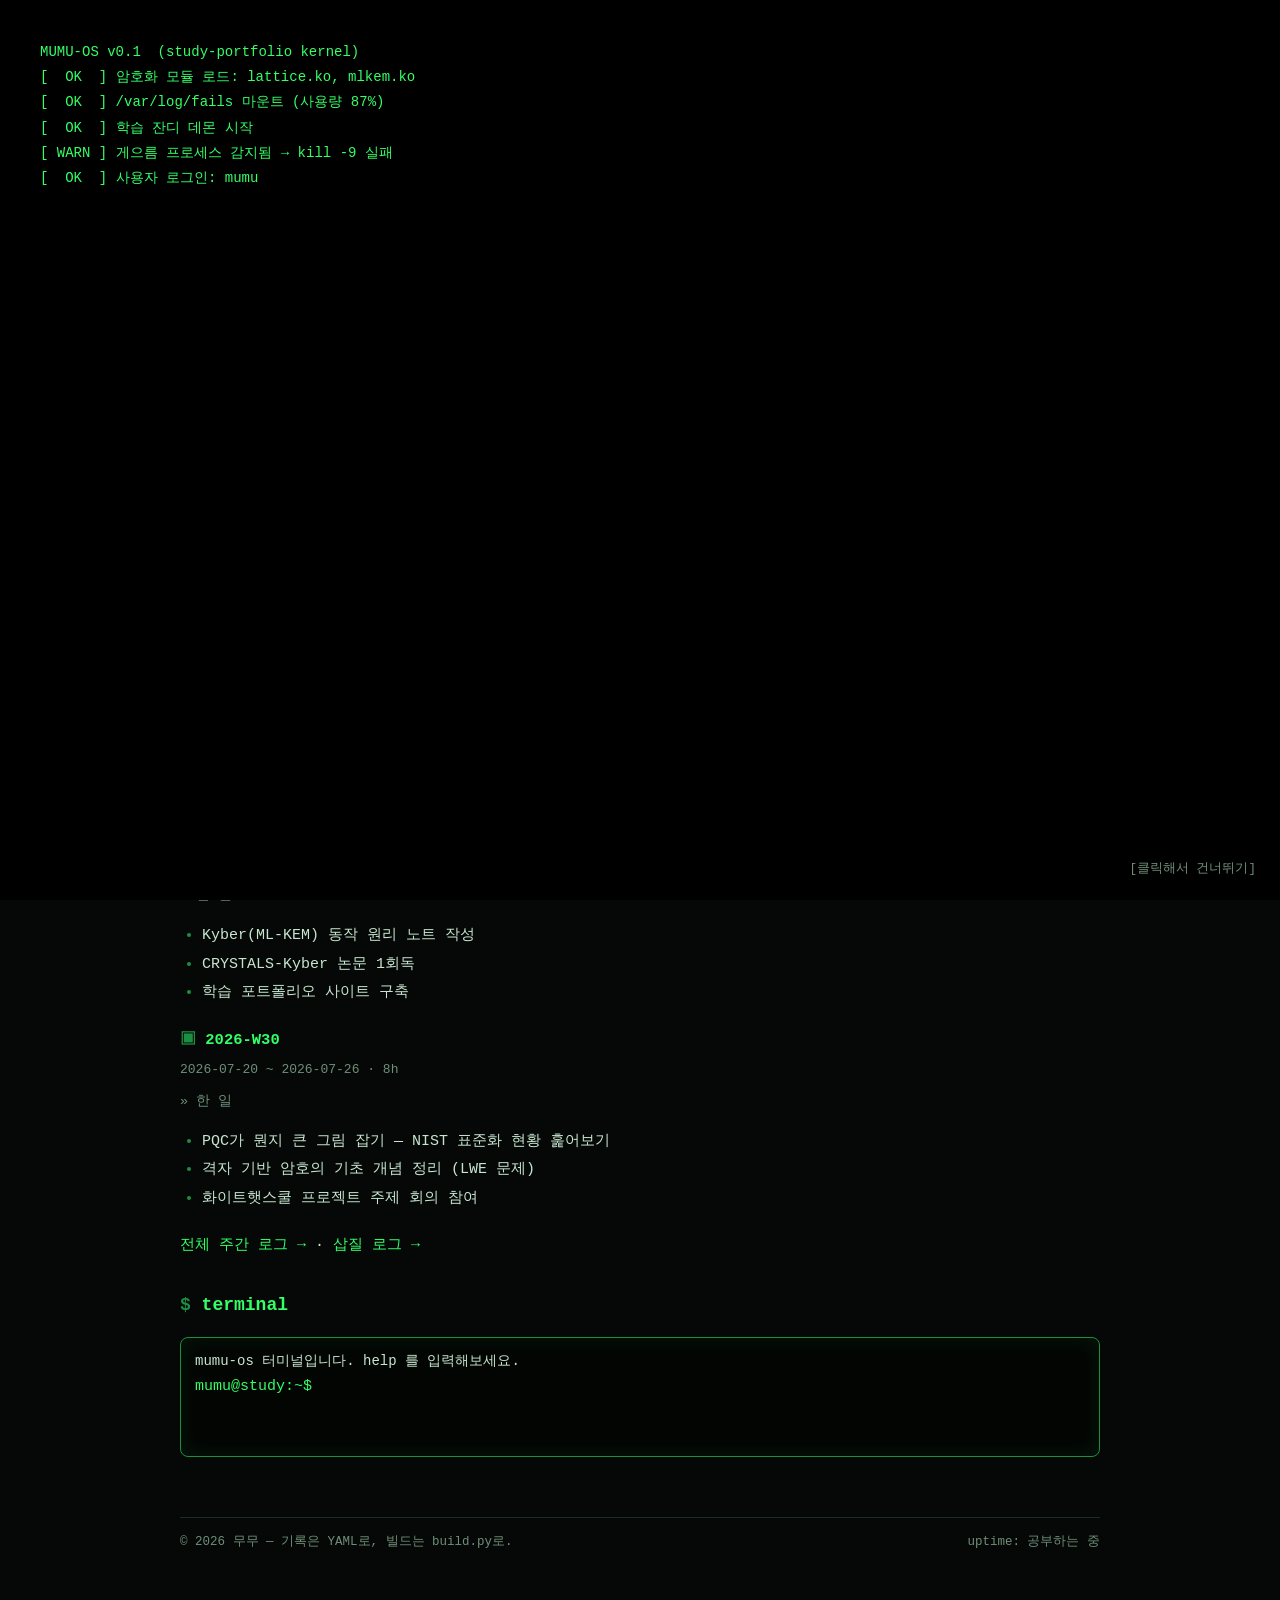
==== commit 4b228e9b: "notes: 글쓰기 문턱 낮추기 — 형식 없이도 쓸 수 있게 - 날짜를 안 적으면 파일 저장 시각으로 자동 채움   (옵시디언 템플릿 플레이스홀더가 남아 있는 경우도 처리) - 제" ====
--- a/docs/index.html
+++ b/docs/index.html
@@ -33,7 +33,7 @@
 
 <div class="stats"><div class="stat"><div class="num">2</div><div class="lab">주간 로그</div></div><div class="stat"><div class="num">14</div><div class="lab">기록된 시간(h)</div></div><div class="stat"><div class="num">3</div><div class="lab">위키 노트</div></div><div class="stat"><div class="num">1</div><div class="lab">읽은 논문</div></div><div class="stat"><div class="num">1</div><div class="lab">삽질 기록</div></div></div>
 
-<div class="panel"><p class="panel-title">학습 잔디</p><div class="heatmap"><div class="hm-cell" data-lv="0" data-tip="2026-W09: 기록 없음"></div><div class="hm-cell" data-lv="0" data-tip="2026-W10: 기록 없음"></div><div class="hm-cell" data-lv="0" data-tip="2026-W11: 기록 없음"></div><div class="hm-cell" data-lv="0" data-tip="2026-W12: 기록 없음"></div><div class="hm-cell" data-lv="0" data-tip="2026-W13: 기록 없음"></div><div class="hm-cell" data-lv="0" data-tip="2026-W14: 기록 없음"></div><div class="hm-cell" data-lv="0" data-tip="2026-W15: 기록 없음"></div><div class="hm-cell" data-lv="0" data-tip="2026-W16: 기록 없음"></div><div class="hm-cell" data-lv="0" data-tip="2026-W17: 기록 없음"></div><div class="hm-cell" data-lv="0" data-tip="2026-W18: 기록 없음"></div><div class="hm-cell" data-lv="0" data-tip="2026-W19: 기록 없음"></div><div class="hm-cell" data-lv="0" data-tip="2026-W20: 기록 없음"></div><div class="hm-cell" data-lv="0" data-tip="2026-W21: 기록 없음"></div><div class="hm-cell" data-lv="0" data-tip="2026-W22: 기록 없음"></div><div class="hm-cell" data-lv="0" data-tip="2026-W23: 기록 없음"></div><div class="hm-cell" data-lv="0" data-tip="2026-W24: 기록 없음"></div><div class="hm-cell" data-lv="0" data-tip="2026-W25: 기록 없음"></div><div class="hm-cell" data-lv="0" data-tip="2026-W26: 기록 없음"></div><div class="hm-cell" data-lv="0" data-tip="2026-W27: 기록 없음"></div><div class="hm-cell" data-lv="0" data-tip="2026-W28: 기록 없음"></div><div class="hm-cell" data-lv="0" data-tip="2026-W29: 기록 없음"></div><div class="hm-cell" data-lv="3" data-tip="2026-W30: 8h"></div><div class="hm-cell" data-lv="2" data-tip="2026-W31: 6h"></div><div class="hm-cell" data-lv="0" data-tip="2026-W32: 기록 없음"></div><div class="hm-cell" data-lv="0" data-tip="2026-W33: 기록 없음"></div><div class="hm-cell" data-lv="0" data-tip="2026-W34: 기록 없음"></div></div><div class="hm-legend">최근 26주 · 어두움=기록 없음 → 밝은 초록=8시간 이상 (잔디가 휑하다면, 그것도 데이터입니다)</div></div>
+<div class="panel"><p class="panel-title">학습 잔디</p><div class="heatmap"><div class="hm-cell" data-lv="0" data-tip="2026-W11: 기록 없음"></div><div class="hm-cell" data-lv="0" data-tip="2026-W12: 기록 없음"></div><div class="hm-cell" data-lv="0" data-tip="2026-W13: 기록 없음"></div><div class="hm-cell" data-lv="0" data-tip="2026-W14: 기록 없음"></div><div class="hm-cell" data-lv="0" data-tip="2026-W15: 기록 없음"></div><div class="hm-cell" data-lv="0" data-tip="2026-W16: 기록 없음"></div><div class="hm-cell" data-lv="0" data-tip="2026-W17: 기록 없음"></div><div class="hm-cell" data-lv="0" data-tip="2026-W18: 기록 없음"></div><div class="hm-cell" data-lv="0" data-tip="2026-W19: 기록 없음"></div><div class="hm-cell" data-lv="0" data-tip="2026-W20: 기록 없음"></div><div class="hm-cell" data-lv="0" data-tip="2026-W21: 기록 없음"></div><div class="hm-cell" data-lv="0" data-tip="2026-W22: 기록 없음"></div><div class="hm-cell" data-lv="0" data-tip="2026-W23: 기록 없음"></div><div class="hm-cell" data-lv="0" data-tip="2026-W24: 기록 없음"></div><div class="hm-cell" data-lv="0" data-tip="2026-W25: 기록 없음"></div><div class="hm-cell" data-lv="0" data-tip="2026-W26: 기록 없음"></div><div class="hm-cell" data-lv="0" data-tip="2026-W27: 기록 없음"></div><div class="hm-cell" data-lv="0" data-tip="2026-W28: 기록 없음"></div><div class="hm-cell" data-lv="0" data-tip="2026-W29: 기록 없음"></div><div class="hm-cell" data-lv="3" data-tip="2026-W30: 8h"></div><div class="hm-cell" data-lv="2" data-tip="2026-W31: 6h"></div><div class="hm-cell" data-lv="0" data-tip="2026-W32: 기록 없음"></div><div class="hm-cell" data-lv="0" data-tip="2026-W33: 기록 없음"></div><div class="hm-cell" data-lv="0" data-tip="2026-W34: 기록 없음"></div><div class="hm-cell" data-lv="0" data-tip="2026-W35: 기록 없음"></div><div class="hm-cell" data-lv="0" data-tip="2026-W36: 기록 없음"></div></div><div class="hm-legend">최근 26주 · 어두움=기록 없음 → 밝은 초록=8시간 이상 (잔디가 휑하다면, 그것도 데이터입니다)</div></div>
 
 <div class="grid2">
   <div class="panel"><p class="panel-title">스킬 트리 진행률</p><div class="sk-progress"><span class="bar"></span><span class="bar-empty">░░░░░░░░░░</span> Cryptography — 0/7 해금</div><div class="sk-progress"><span class="bar"></span><span class="bar-empty">░░░░░░░░░░</span> Tools — 0/1 해금</div>
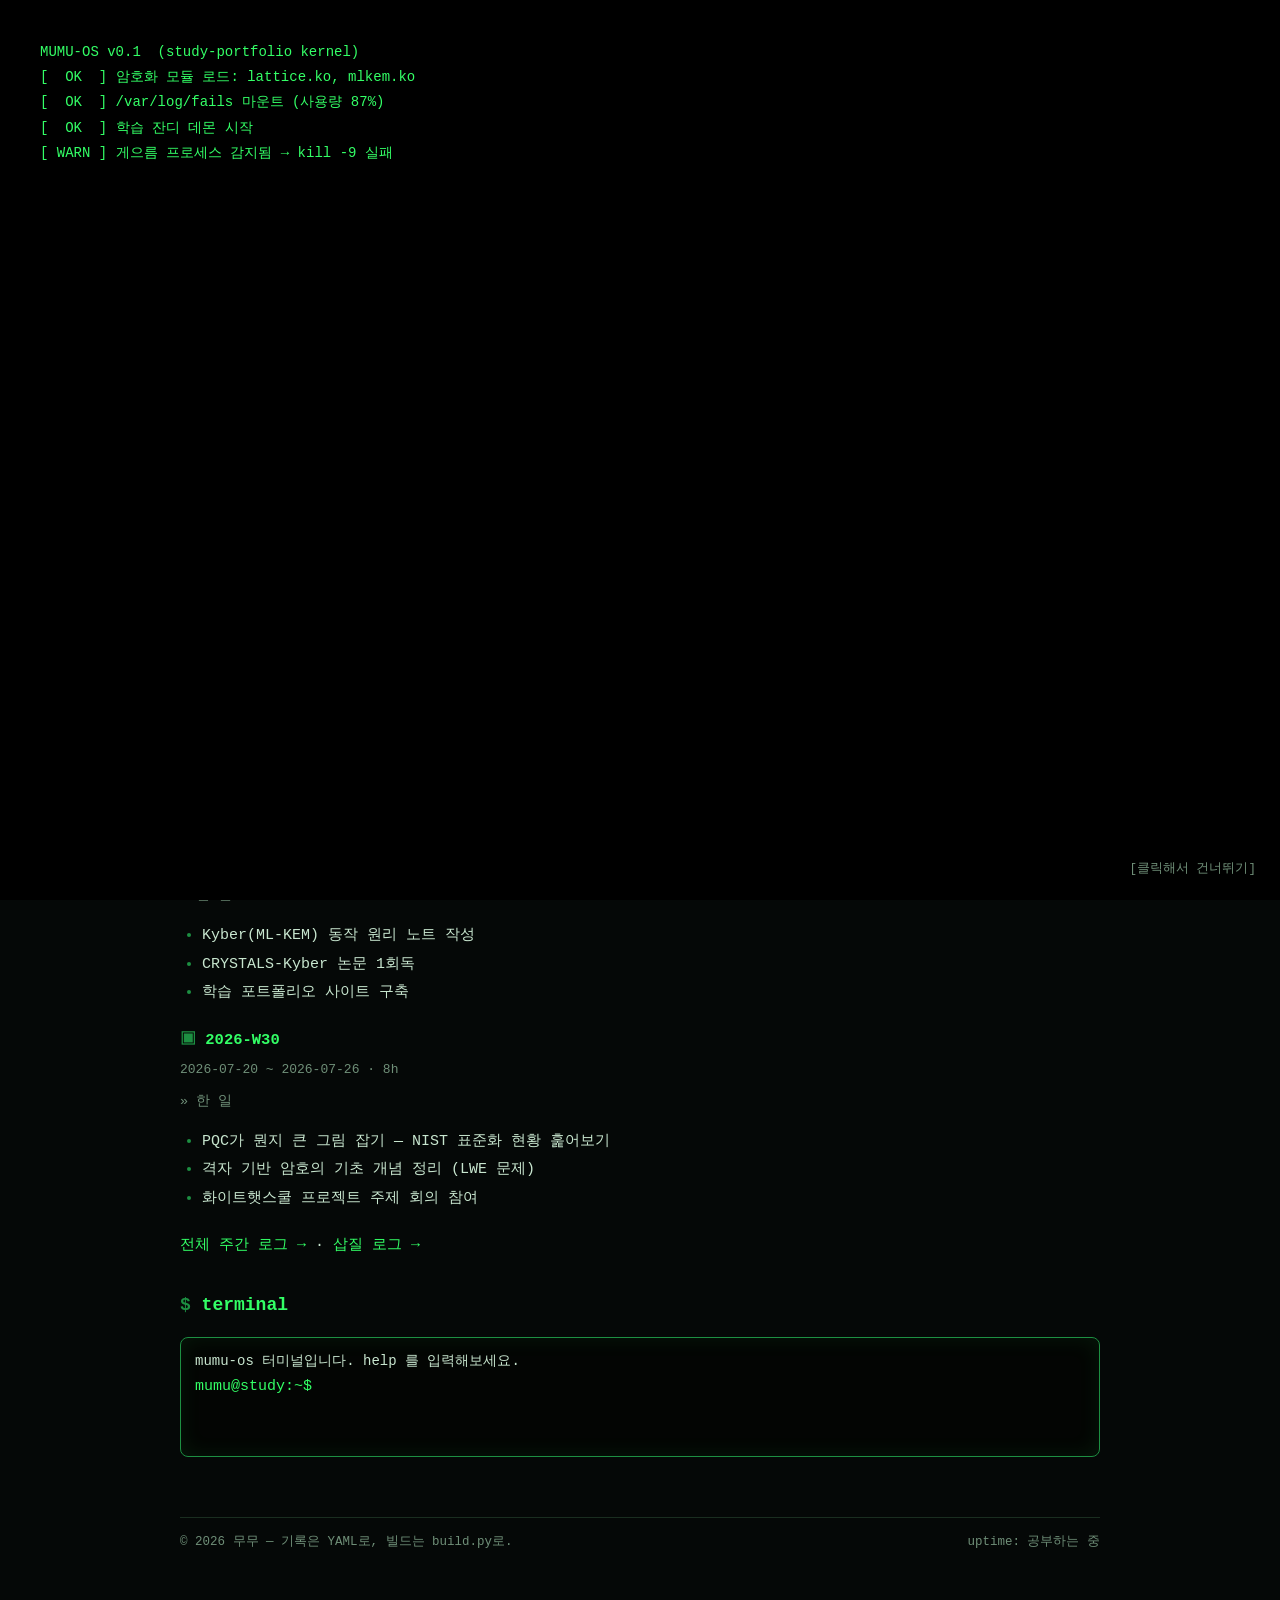
==== commit ed809cfb: "feat: 사이트 안에서 글을 쓰고 발행하는 콘솔 추가 (write.html) GitHub Pages 는 정적 호스팅이라 글을 받아줄 서버가 없다. 그래서 브라우저가 GitHub " ====
--- a/docs/index.html
+++ b/docs/index.html
@@ -4,7 +4,7 @@
 <meta charset="utf-8">
 <meta name="viewport" content="width=device-width, initial-scale=1">
 <title>~/ — 무무 study log</title>
-<link rel="stylesheet" href="assets/style.css">
+<link rel="stylesheet" href="assets/style.css?v=842d469a">
 </head>
 <body>
 <div id="boot"></div>
@@ -60,6 +60,6 @@
 </footer>
 </div>
 <!-- 뭔가 숨겨져 있습니다. 메인 화면의 터미널에서 ls -la -->
-<script src="assets/main.js"></script>
+<script src="assets/main.js?v=842d469a"></script>
 </body>
 </html>
--- a/docs/assets/style.css
+++ b/docs/assets/style.css
@@ -318,3 +318,47 @@
   opacity: .85;
 }
 .wiki-body h2, .wiki-body h3 { scroll-margin-top: 20px; }
+
+/* ===== write console ===== */
+.w-row { display: flex; flex-wrap: wrap; align-items: center; gap: 8px; margin: 10px 0; }
+.w-label { color: var(--fg-dim); font-size: 13.5px; }
+.w-label.dim, .w-help.dim { color: #55705d; }
+.w-input {
+  flex: 1 1 220px; min-width: 0;
+  background: var(--bg-panel2); color: var(--fg);
+  border: 1px solid var(--border); border-radius: 6px;
+  padding: 8px 10px; font-size: 14px;
+}
+.w-input:focus { outline: none; border-color: var(--green-dim); }
+.w-btn {
+  background: var(--bg-panel2); color: var(--fg);
+  border: 1px solid var(--border); border-radius: 6px;
+  padding: 8px 14px; font-size: 13.5px; cursor: pointer;
+}
+.w-btn:hover { border-color: var(--green-dim); color: var(--green); }
+.w-btn.primary { border-color: var(--green-dim); color: var(--green); }
+.w-btn.primary:hover { background: var(--green); color: #000; }
+.w-btn.danger:hover { border-color: var(--red); color: var(--red); }
+.w-btn.ghost { color: var(--fg-dim); }
+.w-btn:disabled { opacity: .5; cursor: default; }
+.w-body {
+  width: 100%; min-height: 380px; resize: vertical;
+  background: #070b08; color: var(--fg);
+  border: 1px solid var(--border); border-radius: 8px;
+  padding: 14px; font-size: 14px; line-height: 1.7;
+}
+.w-body:focus { outline: none; border-color: var(--green-dim); }
+.w-help { color: var(--fg-dim); font-size: 13px; line-height: 1.65; }
+.w-help li { margin: 4px 0; }
+.w-badge {
+  font-size: 11.5px; border-radius: 10px; padding: 1px 9px;
+  border: 1px solid var(--border); margin-left: 6px; text-transform: none;
+}
+.w-badge.ok { color: var(--green); border-color: var(--green-dim); }
+.w-badge.warn { color: var(--amber); border-color: var(--amber); }
+.w-status {
+  margin-top: 14px; font-size: 13.5px; color: var(--fg-dim);
+  border-left: 2px solid var(--border); padding-left: 12px;
+}
+.w-status.ok { color: var(--green); border-color: var(--green-dim); }
+.w-status.err { color: var(--red); border-color: var(--red); }
